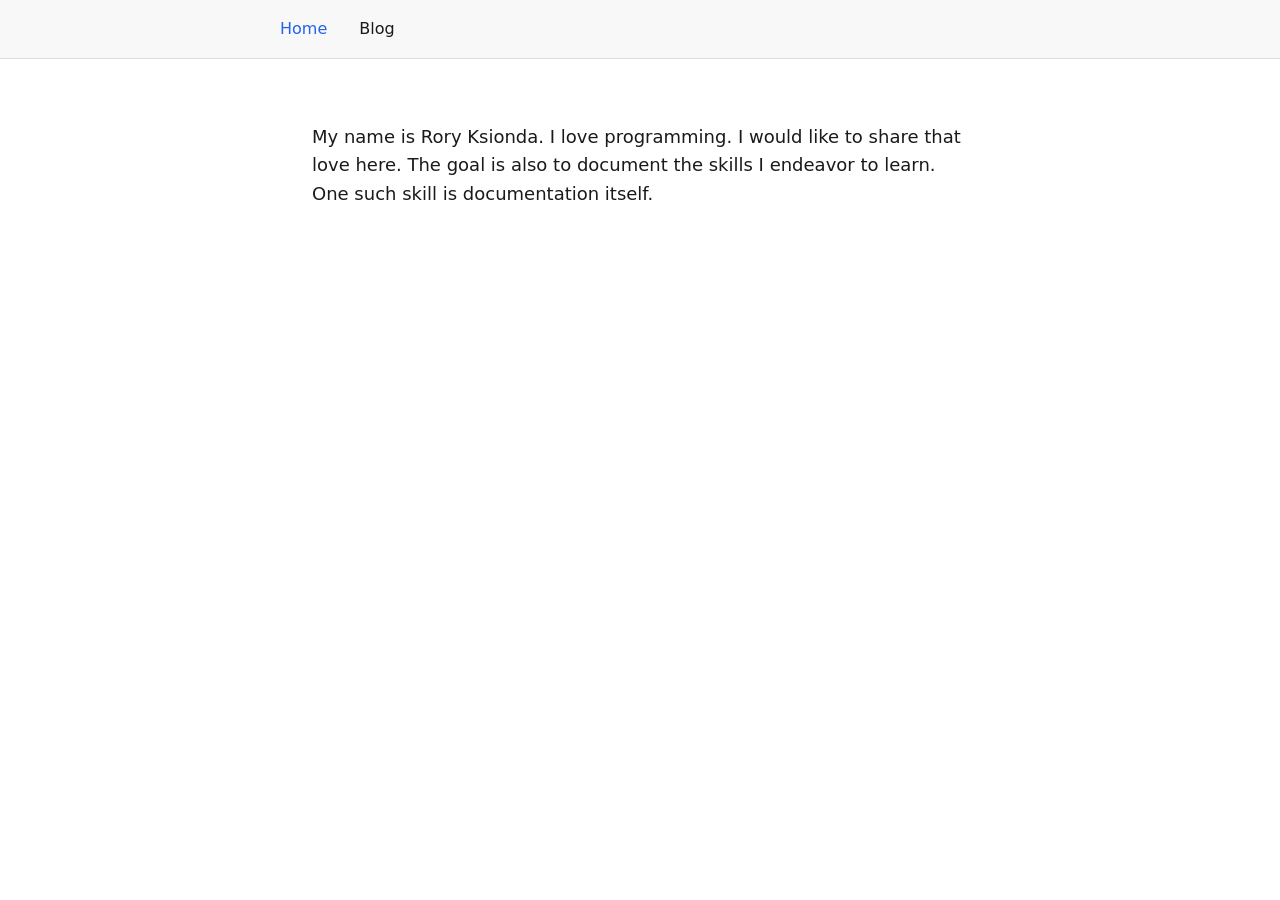
==== index.html @ afa0177d "Basic home page, broken blog link" ====
<!DOCTYPE html>
<html lang="en">
<head>
  <meta charset="UTF-8">
  <meta name="viewport" content="width=device-width, initial-scale=1.0">
  <title>Rory Ksionda</title>
  <link rel="stylesheet" href="style.css">
</head>
<body>
  <header>
    <nav>
      <a href="/" class="nav-link active">Home</a>
      <a href="/blog" class="nav-link">Blog</a>
    </nav>
  </header>
  <main>
    <section class="intro">
      <p>My name is Rory Ksionda. I love programming. I would like to share that love here. The goal is also to document the skills I endeavor to learn. One such skill is documentation itself.</p>
    </section>
  </main>
</body>
</html>
---- style.css ----
:root {
  --bg: #ffffff;
  --text: #1a1a1a;
  --accent: #2563eb;
  --nav-bg: #f8f8f8;
  --border: color-mix(in srgb, var(--text) 12%, transparent);
  --max-width: 720px;
  --font: system-ui, sans-serif;
}

*, *::before, *::after {
  box-sizing: border-box;
  margin: 0;
  padding: 0;
}

body {
  background: var(--bg);
  color: var(--text);
  font-family: var(--font);
  line-height: 1.6;
}

header {
  background: var(--nav-bg);
  border-bottom: 1px solid var(--border);
  padding: 1rem 2rem;
}

nav {
  display: flex;
  gap: 2rem;
  max-width: var(--max-width);
  margin: 0 auto;
}

.nav-link {
  color: var(--text);
  text-decoration: none;
  font-weight: 500;
}

.nav-link.active,
.nav-link:hover {
  color: var(--accent);
}

main {
  max-width: var(--max-width);
  margin: 4rem auto;
  padding: 0 2rem;
}

.intro p {
  font-size: 1.125rem;
}
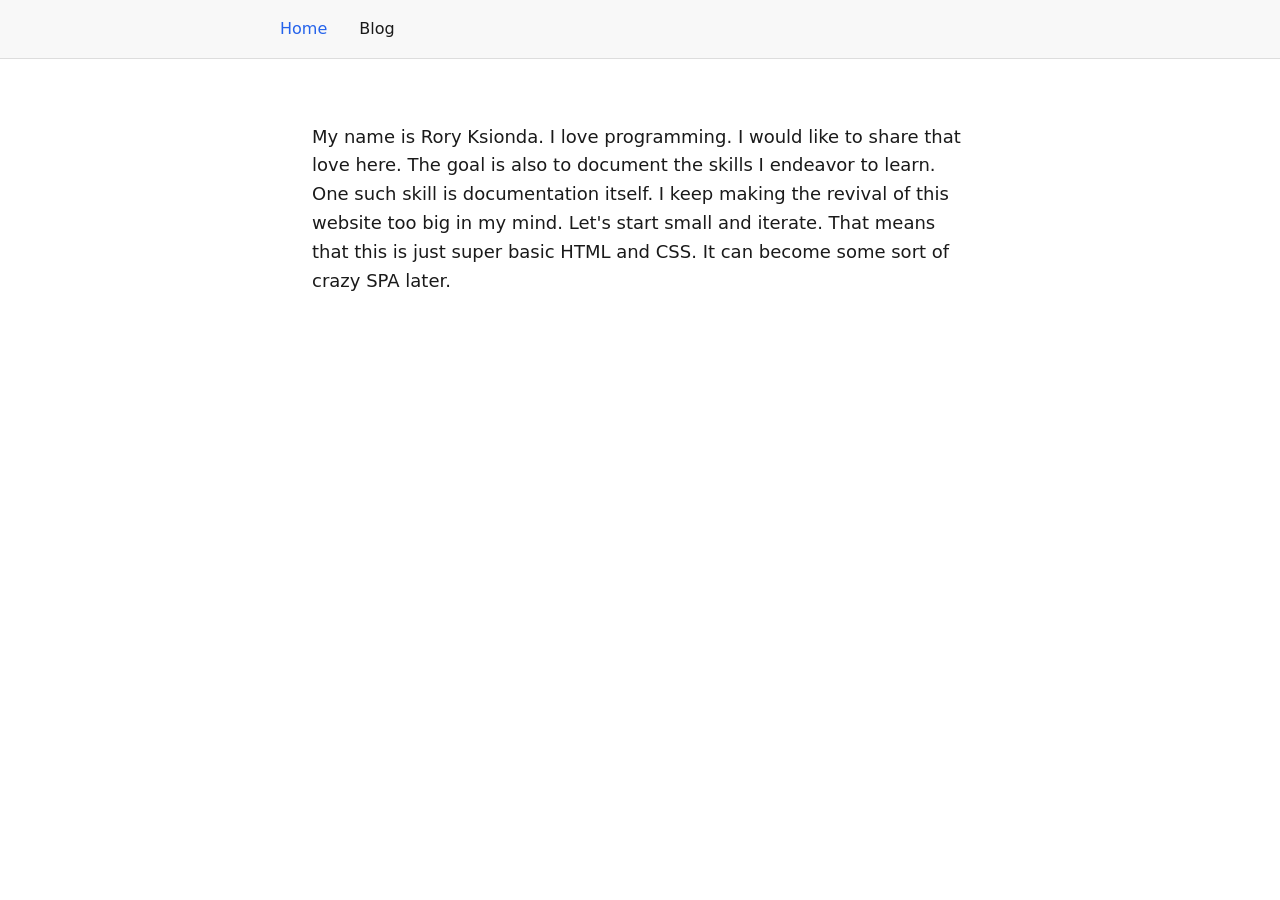
==== commit ada0672a: "The basic setup for the new ksionda.me" ====
--- a/index.html
+++ b/index.html
@@ -10,12 +10,12 @@
   <header>
     <nav>
       <a href="/" class="nav-link active">Home</a>
-      <a href="/blog" class="nav-link">Blog</a>
+      <a href="/blog.html" class="nav-link">Blog</a>
     </nav>
   </header>
   <main>
     <section class="intro">
-      <p>My name is Rory Ksionda. I love programming. I would like to share that love here. The goal is also to document the skills I endeavor to learn. One such skill is documentation itself.</p>
+      <p>My name is Rory Ksionda. I love programming. I would like to share that love here. The goal is also to document the skills I endeavor to learn. One such skill is documentation itself. I keep making the revival of this website too big in my mind. Let's start small and iterate. That means that this is just super basic HTML and CSS. It can become some sort of crazy SPA later.</p>
     </section>
   </main>
 </body>
